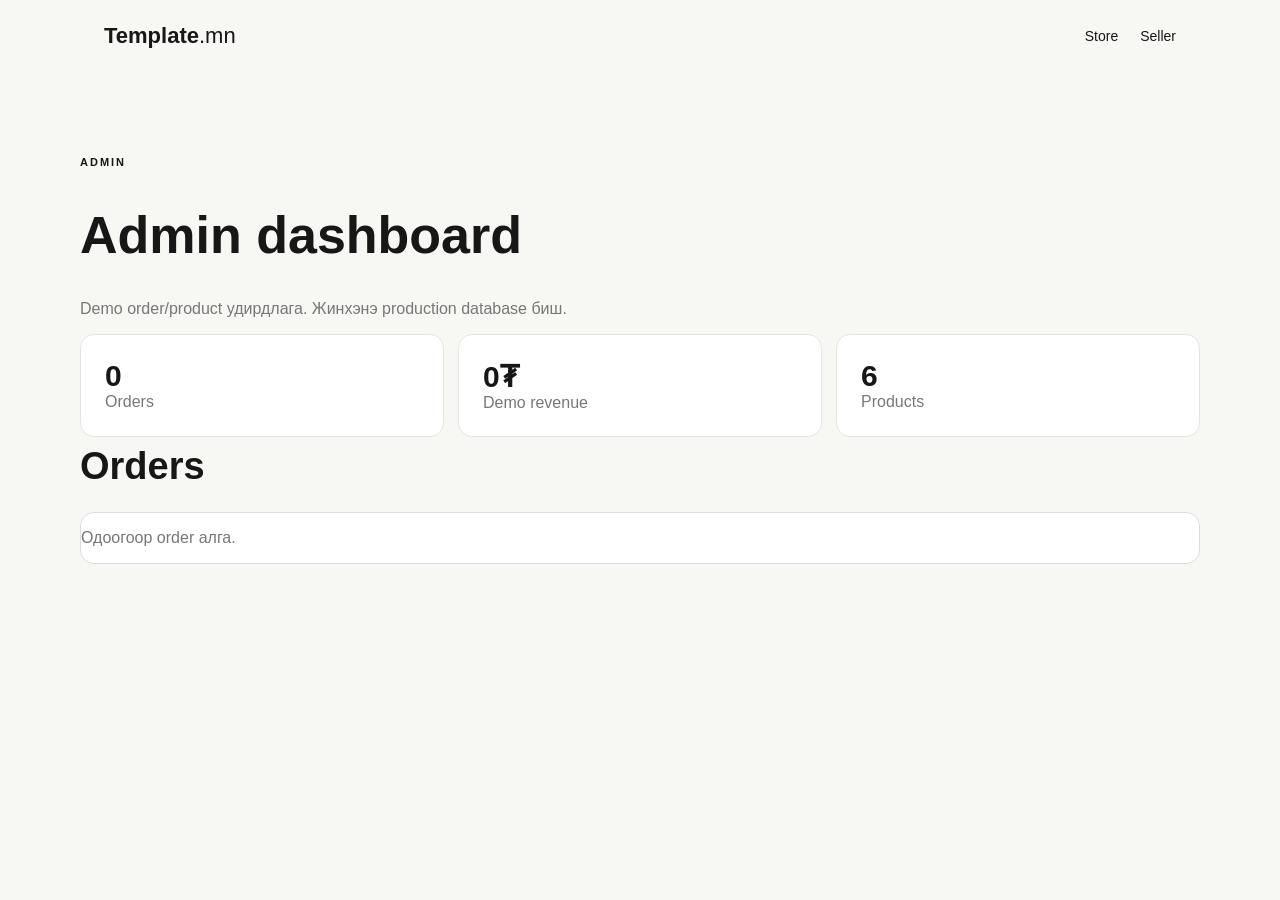
==== admin.html @ a2de3091 "Add files via upload" ====
<!doctype html><html lang="mn"><head><meta charset="utf-8"><meta name="viewport" content="width=device-width,initial-scale=1"><title>Template.mn Admin</title><link rel="stylesheet" href="style.css"></head><body>
<header><div class="wrap nav"><a class="logo" href="index.html">Template<span>.mn</span></a><nav><a href="index.html">Store</a><a href="seller.html">Seller</a></nav></div></header>
<main class="section wrap"><span class="eyebrow">ADMIN</span><h1>Admin dashboard</h1><p class="muted">Demo order/product удирдлага. Жинхэнэ production database биш.</p>
<div class="stats"><div><b id="orderCount">0</b><span>Orders</span></div><div><b id="revenue">0₮</b><span>Demo revenue</span></div><div><b id="productCount">0</b><span>Products</span></div></div>
<h2>Orders</h2><div id="orders" class="table"></div></main><script src="admin.js"></script></body></html>
---- style.css ----
*{box-sizing:border-box}body{margin:0;font-family:Inter,Arial,sans-serif;background:#f7f7f4;color:#171717}a{text-decoration:none;color:inherit}.wrap{max-width:1120px;margin:auto;padding:0 24px}.nav{height:72px;display:flex;align-items:center;justify-content:space-between}.logo{font-weight:900;font-size:22px}.logo span{font-weight:500}.nav nav{display:flex;align-items:center;gap:22px;font-size:14px}.btn{display:inline-flex;align-items:center;justify-content:center;border:0;background:#171717;color:#fff;padding:13px 19px;border-radius:10px;font-weight:800;cursor:pointer}.btn.small{padding:9px 13px}.btn.light{background:#fff;color:#171717}.btn.full{width:100%;margin-top:14px}.hero{padding:76px 0 90px;background:#e9e6dd}.heroGrid{display:grid;grid-template-columns:1.2fr .8fr;gap:60px;align-items:center}.badge,.eyebrow{font-size:11px;font-weight:900;letter-spacing:2px}.hero h1{font-size:clamp(44px,7vw,76px);line-height:.98;margin:18px 0}.hero em{font-style:normal}.hero p{font-size:18px;line-height:1.6;max-width:650px;margin-bottom:28px}.heroCard{background:#171717;color:#fff;padding:30px;border-radius:18px;box-shadow:0 20px 50px #0002}.miniLabel{font-size:11px;letter-spacing:2px;opacity:.6;margin-bottom:18px}.flow{padding:15px 0;border-bottom:1px solid #ffffff22}.flow b{display:inline-grid;place-items:center;width:27px;height:27px;border:1px solid #fff;border-radius:50%;margin-right:10px}.heroCard small{display:block;opacity:.55;line-height:1.5;margin-top:18px}.section{padding:80px 0}.sectionHead{display:flex;justify-content:space-between;align-items:end;gap:20px}.section h1{font-size:52px}.section h2{font-size:38px;margin:8px 0 24px}.sectionHead input{width:280px;padding:13px 15px;border:1px solid #ddd;border-radius:10px;background:#fff}.filters{display:flex;gap:8px;flex-wrap:wrap;margin:20px 0 28px}.chip{border:1px solid #ddd;background:#fff;padding:9px 13px;border-radius:999px;cursor:pointer}.chip.active{background:#171717;color:#fff;border-color:#171717}.grid{display:grid;grid-template-columns:repeat(3,1fr);gap:18px}.card{background:#fff;border:1px solid #e7e7e2;border-radius:16px;overflow:hidden}.preview{height:150px;background:linear-gradient(135deg,#dedbd2,#f2f0eb);display:grid;place-items:center;font-weight:900;color:#555}.cardBody{padding:18px}.cardBody small,.muted{color:#777}.cardBody h3{margin:7px 0}.cardBody p{font-size:14px;line-height:1.5;color:#666;min-height:42px}.cardFoot,.row{display:flex;justify-content:space-between;align-items:center;gap:12px}.dark{background:#171717;color:#fff}.sellerCta{display:flex;justify-content:space-between;align-items:center;gap:30px}.modal{position:fixed;inset:0;background:#0008;display:grid;place-items:center;padding:20px;z-index:10}.hidden{display:none}.modalBox{background:#fff;border-radius:18px;padding:28px;max-width:560px;width:100%;position:relative;max-height:90vh;overflow:auto}.x{position:absolute;right:16px;top:12px;border:0;background:none;font-size:28px;cursor:pointer}.total{border-top:1px solid #ddd;margin-top:18px;padding-top:18px}.remove{border:0;background:none;color:#c00;font-size:18px;cursor:pointer}.narrow{max-width:720px}.formCard{background:#fff;border:1px solid #e5e5e0;border-radius:16px;padding:24px;margin:18px 0}.formCard label{display:block;font-weight:700;margin:14px 0}.formCard input,.formCard select{display:block;width:100%;padding:12px;margin-top:7px;border:1px solid #ddd;border-radius:9px}.stats{display:grid;grid-template-columns:repeat(3,1fr);gap:14px}.stats div{background:#fff;padding:24px;border:1px solid #e5e5e0;border-radius:14px}.stats b{display:block;font-size:30px}.stats span{color:#777}.table{background:#fff;border:1px solid #ddd;border-radius:14px;overflow:hidden}.tableRow{display:grid;grid-template-columns:1.4fr 1fr 1fr 1fr;padding:15px;border-bottom:1px solid #eee}.notice{padding:15px;background:#eaf5e9;border-radius:10px}.tiny{font-size:12px}.success{min-height:100vh;display:grid;place-items:center;padding:20px}.successBox{text-align:center;background:#fff;padding:48px;border-radius:20px;max-width:600px}.check{width:64px;height:64px;border-radius:50%;display:grid;place-items:center;background:#171717;color:#fff;font-size:30px;margin:0 auto 20px}.successBox a{display:block;margin-top:18px;text-decoration:underline}@media(max-width:800px){.heroGrid,.grid{grid-template-columns:1fr}.nav nav a{display:none}.sectionHead,.sellerCta{align-items:flex-start;flex-direction:column}.sectionHead input{width:100%}.stats{grid-template-columns:1fr}.tableRow{grid-template-columns:1fr;gap:5px}.hero{padding-top:45px}}
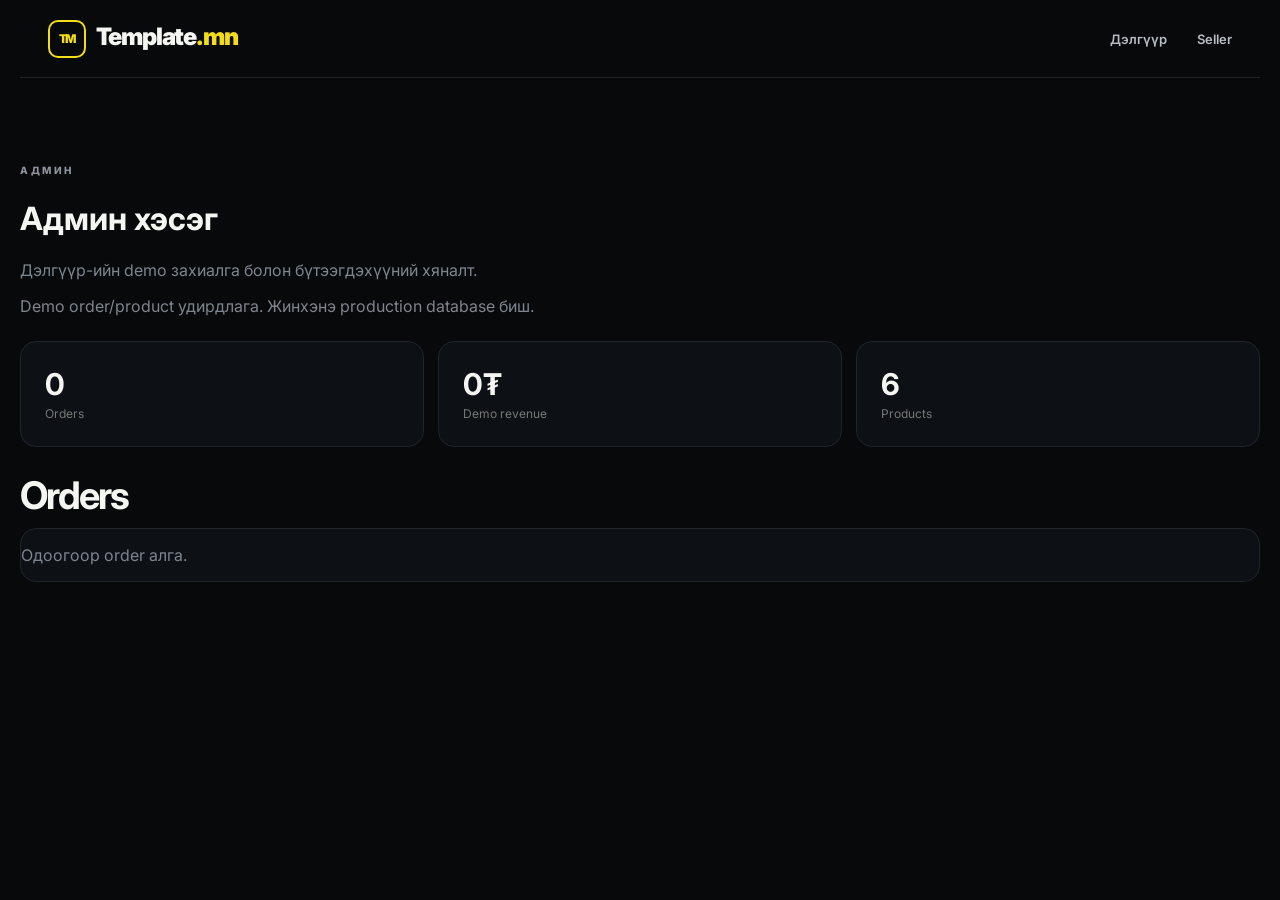
==== commit 616e15c3: "Add files via upload" ====
--- a/admin.html
+++ b/admin.html
@@ -1,5 +1,5 @@
 <!doctype html><html lang="mn"><head><meta charset="utf-8"><meta name="viewport" content="width=device-width,initial-scale=1"><title>Template.mn Admin</title><link rel="stylesheet" href="style.css"></head><body>
-<header><div class="wrap nav"><a class="logo" href="index.html">Template<span>.mn</span></a><nav><a href="index.html">Store</a><a href="seller.html">Seller</a></nav></div></header>
-<main class="section wrap"><span class="eyebrow">ADMIN</span><h1>Admin dashboard</h1><p class="muted">Demo order/product удирдлага. Жинхэнэ production database биш.</p>
+<header><div class="wrap nav"><a class="logo" href="index.html">Template<span>.mn</span></a><nav><a href="index.html">Дэлгүүр</a><a href="seller.html">Seller</a></nav></div></header>
+<main class="section wrap"><span class="eyebrow">АДМИН</span><h1>Админ хэсэг</h1><p class="muted">Дэлгүүр-ийн demo захиалга болон бүтээгдэхүүний хяналт.</p><p class="muted">Demo order/product удирдлага. Жинхэнэ production database биш.</p>
 <div class="stats"><div><b id="orderCount">0</b><span>Orders</span></div><div><b id="revenue">0₮</b><span>Demo revenue</span></div><div><b id="productCount">0</b><span>Products</span></div></div>
 <h2>Orders</h2><div id="orders" class="table"></div></main><script src="admin.js"></script></body></html>
--- a/style.css
+++ b/style.css
@@ -1 +1,13 @@
-*{box-sizing:border-box}body{margin:0;font-family:Inter,Arial,sans-serif;background:#f7f7f4;color:#171717}a{text-decoration:none;color:inherit}.wrap{max-width:1120px;margin:auto;padding:0 24px}.nav{height:72px;display:flex;align-items:center;justify-content:space-between}.logo{font-weight:900;font-size:22px}.logo span{font-weight:500}.nav nav{display:flex;align-items:center;gap:22px;font-size:14px}.btn{display:inline-flex;align-items:center;justify-content:center;border:0;background:#171717;color:#fff;padding:13px 19px;border-radius:10px;font-weight:800;cursor:pointer}.btn.small{padding:9px 13px}.btn.light{background:#fff;color:#171717}.btn.full{width:100%;margin-top:14px}.hero{padding:76px 0 90px;background:#e9e6dd}.heroGrid{display:grid;grid-template-columns:1.2fr .8fr;gap:60px;align-items:center}.badge,.eyebrow{font-size:11px;font-weight:900;letter-spacing:2px}.hero h1{font-size:clamp(44px,7vw,76px);line-height:.98;margin:18px 0}.hero em{font-style:normal}.hero p{font-size:18px;line-height:1.6;max-width:650px;margin-bottom:28px}.heroCard{background:#171717;color:#fff;padding:30px;border-radius:18px;box-shadow:0 20px 50px #0002}.miniLabel{font-size:11px;letter-spacing:2px;opacity:.6;margin-bottom:18px}.flow{padding:15px 0;border-bottom:1px solid #ffffff22}.flow b{display:inline-grid;place-items:center;width:27px;height:27px;border:1px solid #fff;border-radius:50%;margin-right:10px}.heroCard small{display:block;opacity:.55;line-height:1.5;margin-top:18px}.section{padding:80px 0}.sectionHead{display:flex;justify-content:space-between;align-items:end;gap:20px}.section h1{font-size:52px}.section h2{font-size:38px;margin:8px 0 24px}.sectionHead input{width:280px;padding:13px 15px;border:1px solid #ddd;border-radius:10px;background:#fff}.filters{display:flex;gap:8px;flex-wrap:wrap;margin:20px 0 28px}.chip{border:1px solid #ddd;background:#fff;padding:9px 13px;border-radius:999px;cursor:pointer}.chip.active{background:#171717;color:#fff;border-color:#171717}.grid{display:grid;grid-template-columns:repeat(3,1fr);gap:18px}.card{background:#fff;border:1px solid #e7e7e2;border-radius:16px;overflow:hidden}.preview{height:150px;background:linear-gradient(135deg,#dedbd2,#f2f0eb);display:grid;place-items:center;font-weight:900;color:#555}.cardBody{padding:18px}.cardBody small,.muted{color:#777}.cardBody h3{margin:7px 0}.cardBody p{font-size:14px;line-height:1.5;color:#666;min-height:42px}.cardFoot,.row{display:flex;justify-content:space-between;align-items:center;gap:12px}.dark{background:#171717;color:#fff}.sellerCta{display:flex;justify-content:space-between;align-items:center;gap:30px}.modal{position:fixed;inset:0;background:#0008;display:grid;place-items:center;padding:20px;z-index:10}.hidden{display:none}.modalBox{background:#fff;border-radius:18px;padding:28px;max-width:560px;width:100%;position:relative;max-height:90vh;overflow:auto}.x{position:absolute;right:16px;top:12px;border:0;background:none;font-size:28px;cursor:pointer}.total{border-top:1px solid #ddd;margin-top:18px;padding-top:18px}.remove{border:0;background:none;color:#c00;font-size:18px;cursor:pointer}.narrow{max-width:720px}.formCard{background:#fff;border:1px solid #e5e5e0;border-radius:16px;padding:24px;margin:18px 0}.formCard label{display:block;font-weight:700;margin:14px 0}.formCard input,.formCard select{display:block;width:100%;padding:12px;margin-top:7px;border:1px solid #ddd;border-radius:9px}.stats{display:grid;grid-template-columns:repeat(3,1fr);gap:14px}.stats div{background:#fff;padding:24px;border:1px solid #e5e5e0;border-radius:14px}.stats b{display:block;font-size:30px}.stats span{color:#777}.table{background:#fff;border:1px solid #ddd;border-radius:14px;overflow:hidden}.tableRow{display:grid;grid-template-columns:1.4fr 1fr 1fr 1fr;padding:15px;border-bottom:1px solid #eee}.notice{padding:15px;background:#eaf5e9;border-radius:10px}.tiny{font-size:12px}.success{min-height:100vh;display:grid;place-items:center;padding:20px}.successBox{text-align:center;background:#fff;padding:48px;border-radius:20px;max-width:600px}.check{width:64px;height:64px;border-radius:50%;display:grid;place-items:center;background:#171717;color:#fff;font-size:30px;margin:0 auto 20px}.successBox a{display:block;margin-top:18px;text-decoration:underline}@media(max-width:800px){.heroGrid,.grid{grid-template-columns:1fr}.nav nav a{display:none}.sectionHead,.sellerCta{align-items:flex-start;flex-direction:column}.sectionHead input{width:100%}.stats{grid-template-columns:1fr}.tableRow{grid-template-columns:1fr;gap:5px}.hero{padding-top:45px}}+@import url('https://fonts.googleapis.com/css2?family=Inter:wght@400;500;600;700;800;900&display=swap');
+:root{--bg:#07090b;--panel:#0d1014;--panel2:#12161b;--text:#f5f5f2;--muted:#8f959d;--line:#20252c;--yellow:#f5dc19;--white:#fff;--shadow:0 20px 70px rgba(0,0,0,.35)}
+*{box-sizing:border-box}html{scroll-behavior:smooth}body{margin:0;font-family:Inter,Arial,sans-serif;background:var(--bg);color:var(--text)}a{text-decoration:none;color:inherit}button,input,select{font:inherit}.wrap{max-width:1240px;margin:auto;padding:0 28px}
+.nav{height:78px;display:flex;align-items:center;justify-content:space-between;border-bottom:1px solid var(--line)}.logo{font-size:24px;font-weight:900;letter-spacing:-1.1px}.logo:before{content:'TM';display:inline-grid;place-items:center;width:34px;height:34px;margin-right:10px;border:2px solid var(--yellow);border-radius:10px;color:var(--yellow);font-size:12px;vertical-align:middle}.logo span{color:var(--yellow)}.nav nav{display:flex;align-items:center;gap:30px;font-size:13px;font-weight:600}.nav nav a{color:#b8bdc4}.nav nav a:hover{color:#fff}.iconBtn{border:1px solid var(--line);background:var(--panel);color:#fff;border-radius:12px;padding:9px 12px;cursor:pointer}.iconBtn span{color:var(--yellow);font-weight:800}
+.btn{display:inline-flex;align-items:center;justify-content:center;border:1px solid var(--yellow);background:var(--yellow);color:#080909;padding:13px 19px;border-radius:10px;font-weight:800;cursor:pointer;transition:.18s transform,.18s opacity}.btn:hover{transform:translateY(-2px);opacity:.94}.btn.small{padding:9px 12px;font-size:12px}.btn.light{background:#fff;color:#080909;border-color:#fff}.btn.full{width:100%;margin-top:14px}
+.hero{padding:96px 0 74px;background:radial-gradient(circle at 78% 45%,rgba(245,220,25,.11),transparent 30%),linear-gradient(180deg,#090b0e 0%,#07090b 100%);overflow:hidden}.heroGrid{display:grid;grid-template-columns:1.03fr .97fr;gap:70px;align-items:center}.badge,.eyebrow{display:inline-block;font-size:10px;font-weight:800;letter-spacing:2.5px;color:#8d949d}.hero h1{font-size:clamp(48px,6.4vw,82px);letter-spacing:-4.5px;line-height:.98;margin:20px 0 24px;max-width:760px}.hero h1 em{font-style:normal;color:var(--yellow)}.hero p{font-size:17px;line-height:1.7;color:#9ca2aa;max-width:650px;margin:0 0 30px}.heroMeta{display:flex;gap:18px;flex-wrap:wrap;margin-top:25px;color:#7f868e;font-size:11px;font-weight:700}.heroMeta span{display:flex;gap:7px;align-items:center}.heroMeta i{width:5px;height:5px;border-radius:50%;background:var(--yellow)}
+.heroVisual{height:420px;position:relative}.visualCard{position:absolute;border:1px solid #2a3038;border-radius:18px;padding:25px;display:flex;flex-direction:column;justify-content:space-between;box-shadow:var(--shadow)}.visualCard span{font-size:10px;letter-spacing:2px;opacity:.55}.visualCard b{font-size:24px;letter-spacing:-1px}.visualCard small{font-size:11px;opacity:.55}.darkCard{width:250px;height:300px;left:20px;top:50px;background:#11161b;transform:rotate(-7deg)}.lightCard{width:250px;height:300px;left:210px;top:10px;background:#e9e9e5;color:#111;transform:rotate(4deg)}.yellowCard{width:250px;height:270px;right:10px;bottom:5px;background:var(--yellow);color:#111;transform:rotate(-2deg)}
+.section{padding:80px 0}.sectionHead{display:flex;justify-content:space-between;align-items:end;gap:20px}.section h2{font-size:38px;letter-spacing:-2px;margin:8px 0 10px}.sectionIntro{color:var(--muted);margin:0}.toolbar{display:flex;gap:10px;align-items:center;flex-wrap:wrap;margin:28px 0}.searchWrap{position:relative;flex:1;min-width:240px}.searchWrap span{position:absolute;left:15px;top:50%;transform:translateY(-50%);color:#777}.toolbar select,.searchWrap input{width:100%;padding:13px 15px;border:1px solid var(--line);border-radius:12px;background:var(--panel);color:#fff;outline:none}.searchWrap input{padding-left:40px}.filters{display:flex;gap:8px;flex-wrap:wrap}.chip{border:1px solid var(--line);background:var(--panel);color:#999;padding:9px 14px;border-radius:999px;cursor:pointer;font-size:12px;font-weight:700}.chip.active{background:var(--yellow);color:#080909;border-color:var(--yellow)}
+.categoryIntro{border-top:1px solid var(--line);border-bottom:1px solid var(--line);padding:42px 0}.categoryIntro h2{margin-bottom:28px}.categoryLine{display:flex;flex-wrap:wrap;gap:10px}.categoryLine span{padding:10px 15px;border:1px solid var(--line);border-radius:999px;color:#a5abb2;font-size:12px}.compactSection{padding-top:35px;padding-bottom:35px}
+.grid{display:grid;grid-template-columns:repeat(3,1fr);gap:18px}.card{background:var(--panel);border:1px solid var(--line);border-radius:16px;overflow:hidden;transition:.2s transform,.2s border-color}.card:hover{transform:translateY(-4px);border-color:#3a414a}.preview{height:190px;padding:19px;display:flex;flex-direction:column;justify-content:space-between;position:relative;overflow:hidden;background:#15191e}.preview:after{content:'';position:absolute;width:180px;height:180px;border-radius:50%;right:-70px;bottom:-75px;background:rgba(245,220,25,.08)}.previewTop{display:flex;justify-content:space-between;position:relative;z-index:1}.previewTag{font-size:9px;font-weight:800;letter-spacing:1px;border:1px solid #343a42;background:#11161b;padding:6px 8px;border-radius:7px}.previewMark{font-size:10px;font-weight:900;color:var(--yellow)}.previewTitle{position:relative;z-index:1;font-size:24px;line-height:1.05;max-width:230px;letter-spacing:-1.2px}.cardBody{padding:18px}.cardBody small{color:var(--yellow);font-size:9px;font-weight:800;letter-spacing:1.5px}.cardBody h3{margin:8px 0 7px;font-size:16px}.cardBody p{font-size:12px;line-height:1.55;color:#818891;min-height:38px;margin:0 0 17px}.cardFoot{display:flex;justify-content:space-between;align-items:center;gap:10px}.price{font-size:16px}.detailsBtn{border:0;background:none;color:#d2d5d8;text-decoration:underline;font-size:11px;font-weight:700;cursor:pointer}
+.dark{background:#0b0e12;border-top:1px solid var(--line);border-bottom:1px solid var(--line)}.sellerCta{display:flex;justify-content:space-between;align-items:center;gap:30px}.dark .eyebrow{color:#707780}.dark p{color:#8c939c}.footer{display:flex;justify-content:space-between;padding-top:25px;padding-bottom:25px;color:#626a73;font-size:11px}
+.modal{position:fixed;inset:0;background:rgba(0,0,0,.76);display:grid;place-items:center;padding:20px;z-index:20;backdrop-filter:blur(7px)}.hidden{display:none!important}.modalBox{background:#101419;border:1px solid #292f37;color:#fff;border-radius:18px;padding:28px;max-width:620px;width:100%;position:relative;max-height:90vh;overflow:auto}.x{position:absolute;right:14px;top:8px;border:0;background:none;font-size:28px;cursor:pointer;color:#888}.detailPreview{height:220px;border-radius:14px;background:#171c22;border:1px solid #2a3038;padding:24px;display:flex;flex-direction:column;justify-content:space-between;margin-bottom:20px}.detailPreview strong{font-size:32px;letter-spacing:-1.5px;max-width:400px}.detailGrid{display:grid;grid-template-columns:1fr auto;gap:20px;align-items:end}.detailGrid p{color:#8f969f;line-height:1.6}.total{border-top:1px solid var(--line);margin-top:18px;padding-top:18px;font-size:16px}.row{display:flex;justify-content:space-between;align-items:center;gap:12px;padding:10px 0}.remove{border:0;background:#1b2026;border-radius:7px;color:#f08080;font-size:16px;cursor:pointer}.narrow{max-width:760px}.formCard{background:var(--panel);border:1px solid var(--line);border-radius:16px;padding:25px;margin:18px 0}.formCard label{display:block;font-weight:700;margin:14px 0;color:#c9cdd2}.formCard input,.formCard select{display:block;width:100%;padding:12px;margin-top:7px;border:1px solid var(--line);border-radius:10px;outline:none;background:#0b0e12;color:#fff}.stats{display:grid;grid-template-columns:repeat(3,1fr);gap:14px;margin:25px 0}.stats div{background:var(--panel);padding:24px;border:1px solid var(--line);border-radius:16px}.stats b{display:block;font-size:30px}.stats span{color:#777;font-size:12px}.table{background:var(--panel);border:1px solid var(--line);border-radius:16px;overflow:hidden}.tableRow{display:grid;grid-template-columns:1.4fr 1fr 1fr 1fr;padding:15px;border-bottom:1px solid var(--line);font-size:13px}.notice{padding:15px;background:#171c12;border:1px solid #414a24;border-radius:11px;color:#dce88c}.muted{color:#7d858e}.tiny{font-size:12px}.success{min-height:100vh;display:grid;place-items:center;padding:20px;background:#07090b}.successBox{text-align:center;background:var(--panel);border:1px solid var(--line);padding:52px 38px;border-radius:20px;max-width:600px}.check{width:68px;height:68px;border-radius:50%;display:grid;place-items:center;background:var(--yellow);color:#080909;font-size:31px;margin:0 auto 20px}.successBox a{display:block;margin-top:18px;color:var(--yellow);text-decoration:underline;font-size:13px}.toast{position:fixed;left:50%;bottom:24px;transform:translateX(-50%) translateY(20px);background:#f5f5f2;color:#090a0b;padding:12px 16px;border-radius:10px;font-size:13px;font-weight:800;opacity:0;pointer-events:none;transition:.2s;z-index:50}.toast.show{opacity:1;transform:translateX(-50%) translateY(0)}
+@media(max-width:900px){.heroGrid{grid-template-columns:1fr;gap:30px}.heroVisual{height:360px}.grid{grid-template-columns:repeat(2,1fr)}}@media(max-width:650px){.wrap{padding:0 18px}.nav{height:68px}.nav nav{gap:8px}.nav nav a{display:none}.hero{padding:62px 0 55px}.hero h1{font-size:48px;letter-spacing:-3.5px}.heroVisual{transform:scale(.86);transform-origin:center}.section{padding:58px 0}.section h2{font-size:31px}.sectionHead,.sellerCta{align-items:flex-start;flex-direction:column}.grid{grid-template-columns:1fr}.stats{grid-template-columns:1fr}.tableRow{grid-template-columns:1fr;gap:5px}.detailGrid{grid-template-columns:1fr}.footer{flex-direction:column;gap:8px}.categoryLine{gap:7px}}
